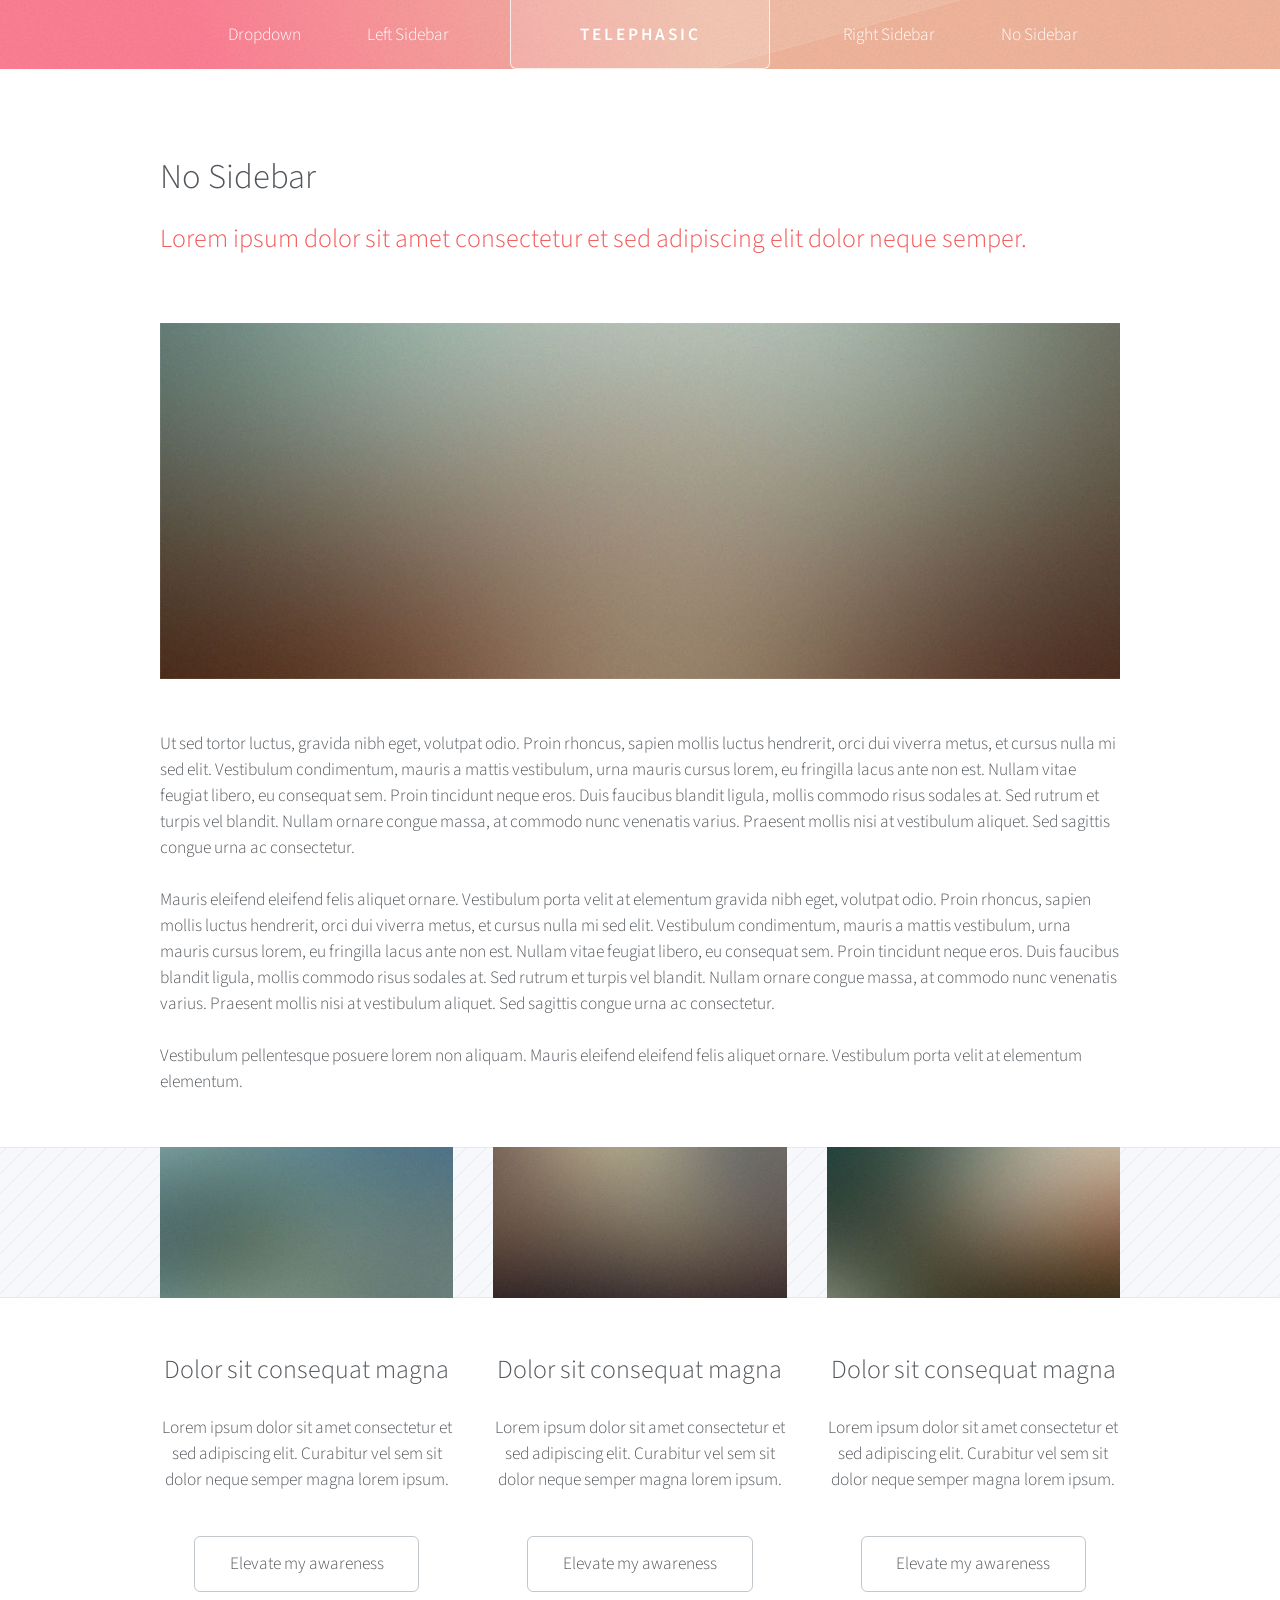
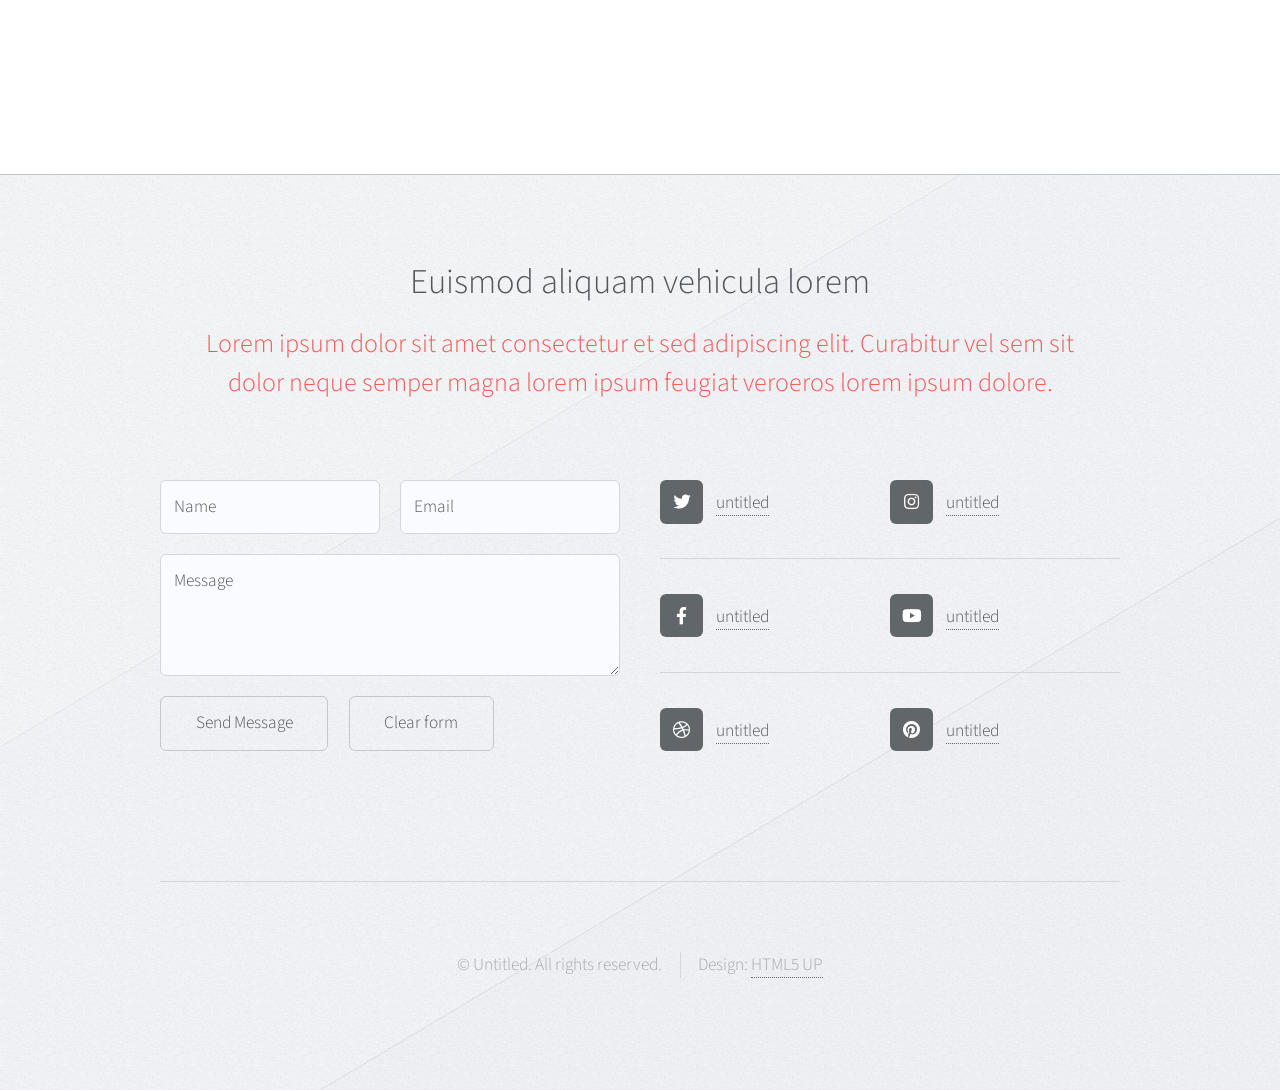
==== no-sidebar.html @ e4dc63d0 "init template" ====
<!DOCTYPE HTML>
<!--
	Telephasic by HTML5 UP
	html5up.net | @ajlkn
	Free for personal and commercial use under the CCA 3.0 license (html5up.net/license)
-->
<html>
	<head>
		<title>Telephasic by HTML5 UP</title>
		<meta charset="utf-8" />
		<meta name="viewport" content="width=device-width, initial-scale=1, user-scalable=no" />
		<link rel="stylesheet" href="assets/css/main.css" />
	</head>
	<body class="no-sidebar is-preload">
		<div id="page-wrapper">

			<!-- Header -->
				<div id="header-wrapper">
					<div id="header" class="container">

						<!-- Logo -->
							<h1 id="logo"><a href="index.html">Telephasic</a></h1>

						<!-- Nav -->
							<nav id="nav">
								<ul>
									<li>
										<a href="#">Dropdown</a>
										<ul>
											<li><a href="#">Lorem ipsum dolor</a></li>
											<li><a href="#">Magna phasellus</a></li>
											<li><a href="#">Etiam dolore nisl</a></li>
											<li>
												<a href="#">Phasellus consequat</a>
												<ul>
													<li><a href="#">Lorem ipsum dolor</a></li>
													<li><a href="#">Phasellus consequat</a></li>
													<li><a href="#">Magna phasellus</a></li>
													<li><a href="#">Etiam dolore nisl</a></li>
												</ul>
											</li>
											<li><a href="#">Veroeros feugiat</a></li>
										</ul>
									</li>
									<li><a href="left-sidebar.html">Left Sidebar</a></li>
									<li class="break"><a href="right-sidebar.html">Right Sidebar</a></li>
									<li><a href="no-sidebar.html">No Sidebar</a></li>
								</ul>
							</nav>

					</div>
				</div>

			<!-- Main -->
				<div class="wrapper">
					<div class="container" id="main">

						<!-- Content -->
							<article id="content">
								<header>
									<h2>No Sidebar</h2>
									<p>Lorem ipsum dolor sit amet consectetur et sed adipiscing elit
									dolor neque semper.</p>
								</header>
								<a href="#" class="image featured"><img src="images/pic06.jpg" alt="" /></a>
								<p>Ut sed tortor luctus, gravida nibh eget, volutpat odio. Proin rhoncus, sapien
								mollis luctus hendrerit, orci dui viverra metus, et cursus nulla mi sed elit. Vestibulum
								condimentum, mauris a mattis vestibulum, urna mauris cursus lorem, eu fringilla lacus
								ante non est. Nullam vitae feugiat libero, eu consequat sem. Proin tincidunt neque
								eros. Duis faucibus blandit ligula, mollis commodo risus sodales at. Sed rutrum et
								turpis vel blandit. Nullam ornare congue massa, at commodo nunc venenatis varius.
								Praesent mollis nisi at vestibulum aliquet. Sed sagittis congue urna ac consectetur.</p>
								<p>Mauris eleifend eleifend felis aliquet ornare. Vestibulum porta velit at elementum
								gravida nibh eget, volutpat odio. Proin rhoncus, sapien
								mollis luctus hendrerit, orci dui viverra metus, et cursus nulla mi sed elit. Vestibulum
								condimentum, mauris a mattis vestibulum, urna mauris cursus lorem, eu fringilla lacus
								ante non est. Nullam vitae feugiat libero, eu consequat sem. Proin tincidunt neque
								eros. Duis faucibus blandit ligula, mollis commodo risus sodales at. Sed rutrum et
								turpis vel blandit. Nullam ornare congue massa, at commodo nunc venenatis varius.
								Praesent mollis nisi at vestibulum aliquet. Sed sagittis congue urna ac consectetur.</p>
								<p>Vestibulum pellentesque posuere lorem non aliquam. Mauris eleifend eleifend
								felis aliquet ornare. Vestibulum porta velit at elementum elementum.</p>
							</article>

						<div class="row features">
							<section class="col-4 col-12-narrower feature">
								<div class="image-wrapper first">
									<a href="#" class="image featured"><img src="images/pic03.jpg" alt="" /></a>
								</div>
								<header>
									<h3>Dolor sit consequat magna</h3>
								</header>
								<p>Lorem ipsum dolor sit amet consectetur et sed adipiscing elit. Curabitur
								vel sem sit dolor neque semper magna lorem ipsum.</p>
								<ul class="actions">
									<li><a href="#" class="button">Elevate my awareness</a></li>
								</ul>
							</section>
							<section class="col-4 col-12-narrower feature">
								<div class="image-wrapper">
									<a href="#" class="image featured"><img src="images/pic04.jpg" alt="" /></a>
								</div>
								<header>
									<h3>Dolor sit consequat magna</h3>
								</header>
								<p>Lorem ipsum dolor sit amet consectetur et sed adipiscing elit. Curabitur
								vel sem sit dolor neque semper magna lorem ipsum.</p>
								<ul class="actions">
									<li><a href="#" class="button">Elevate my awareness</a></li>
								</ul>
							</section>
							<section class="col-4 col-12-narrower feature">
								<div class="image-wrapper">
									<a href="#" class="image featured"><img src="images/pic05.jpg" alt="" /></a>
								</div>
								<header>
									<h3>Dolor sit consequat magna</h3>
								</header>
								<p>Lorem ipsum dolor sit amet consectetur et sed adipiscing elit. Curabitur
								vel sem sit dolor neque semper magna lorem ipsum.</p>
								<ul class="actions">
									<li><a href="#" class="button">Elevate my awareness</a></li>
								</ul>
							</section>
						</div>
					</div>
				</div>

			<!-- Footer -->
				<div id="footer-wrapper">
					<div id="footer" class="container">
						<header class="major">
							<h2>Euismod aliquam vehicula lorem</h2>
							<p>Lorem ipsum dolor sit amet consectetur et sed adipiscing elit. Curabitur vel sem sit<br />
							dolor neque semper magna lorem ipsum feugiat veroeros lorem ipsum dolore.</p>
						</header>
						<div class="row">
							<section class="col-6 col-12-narrower">
								<form method="post" action="#">
									<div class="row gtr-50">
										<div class="col-6 col-12-mobile">
											<input name="name" placeholder="Name" type="text" />
										</div>
										<div class="col-6 col-12-mobile">
											<input name="email" placeholder="Email" type="text" />
										</div>
										<div class="col-12">
											<textarea name="message" placeholder="Message"></textarea>
										</div>
										<div class="col-12">
											<ul class="actions">
												<li><input type="submit" value="Send Message" /></li>
												<li><input type="reset" value="Clear form" /></li>
											</ul>
										</div>
									</div>
								</form>
							</section>
							<section class="col-6 col-12-narrower">
								<div class="row gtr-0">
									<ul class="divided icons col-6 col-12-mobile">
										<li class="icon brands fa-twitter"><a href="#"><span class="extra">twitter.com/</span>untitled</a></li>
										<li class="icon brands fa-facebook-f"><a href="#"><span class="extra">facebook.com/</span>untitled</a></li>
										<li class="icon brands fa-dribbble"><a href="#"><span class="extra">dribbble.com/</span>untitled</a></li>
									</ul>
									<ul class="divided icons col-6 col-12-mobile">
										<li class="icon brands fa-instagram"><a href="#"><span class="extra">instagram.com/</span>untitled</a></li>
										<li class="icon brands fa-youtube"><a href="#"><span class="extra">youtube.com/</span>untitled</a></li>
										<li class="icon brands fa-pinterest"><a href="#"><span class="extra">pinterest.com/</span>untitled</a></li>
									</ul>
								</div>
							</section>
						</div>
					</div>
					<div id="copyright" class="container">
						<ul class="menu">
							<li>&copy; Untitled. All rights reserved.</li><li>Design: <a href="http://html5up.net">HTML5 UP</a></li>
						</ul>
					</div>
				</div>

		</div>

		<!-- Scripts -->
			<script src="assets/js/jquery.min.js"></script>
			<script src="assets/js/jquery.dropotron.min.js"></script>
			<script src="assets/js/browser.min.js"></script>
			<script src="assets/js/breakpoints.min.js"></script>
			<script src="assets/js/util.js"></script>
			<script src="assets/js/main.js"></script>

	</body>
</html>
---- assets/css/main.css ----
@import url("fontawesome-all.min.css");
@import url("https://fonts.googleapis.com/css?family=Source+Sans+Pro:300,300italic,400,400italic,600");

/*
	Telephasic by HTML5 UP
	html5up.net | @ajlkn
	Free for personal and commercial use under the CCA 3.0 license (html5up.net/license)
*/

html, body, div, span, applet, object,
iframe, h1, h2, h3, h4, h5, h6, p, blockquote,
pre, a, abbr, acronym, address, big, cite,
code, del, dfn, em, img, ins, kbd, q, s, samp,
small, strike, strong, sub, sup, tt, var, b,
u, i, center, dl, dt, dd, ol, ul, li, fieldset,
form, label, legend, table, caption, tbody,
tfoot, thead, tr, th, td, article, aside,
canvas, details, embed, figure, figcaption,
footer, header, hgroup, menu, nav, output, ruby,
section, summary, time, mark, audio, video {
	margin: 0;
	padding: 0;
	border: 0;
	font-size: 100%;
	font: inherit;
	vertical-align: baseline;}

article, aside, details, figcaption, figure,
footer, header, hgroup, menu, nav, section {
	display: block;}

body {
	line-height: 1;
}

ol, ul {
	list-style: none;
}

blockquote, q {
	quotes: none;
}

	blockquote:before, blockquote:after, q:before, q:after {
		content: '';
		content: none;
	}

table {
	border-collapse: collapse;
	border-spacing: 0;
}

body {
	-webkit-text-size-adjust: none;
}

mark {
	background-color: transparent;
	color: inherit;
}

input::-moz-focus-inner {
	border: 0;
	padding: 0;
}

input, select, textarea {
	-moz-appearance: none;
	-webkit-appearance: none;
	-ms-appearance: none;
	appearance: none;
}

/* Basic */

	@-ms-viewport {
		width: device-width;
	}

	html {
		box-sizing: border-box;
	}

	*, *:before, *:after {
		box-sizing: inherit;
	}

	body {
		background: #f5f7fa;
		font-family: 'Source Sans Pro', sans-serif;
		font-weight: 300;
		color: #52575c;
		line-height: 1.75em;
		font-size: 14pt;
	}

		body.is-preload *, body.is-preload *:before, body.is-preload *:after {
			-moz-animation: none !important;
			-webkit-animation: none !important;
			-ms-animation: none !important;
			animation: none !important;
			-moz-transition: none !important;
			-webkit-transition: none !important;
			-ms-transition: none !important;
			transition: none !important;
		}

	input, textarea, select {
		font-family: 'Source Sans Pro', sans-serif;
		font-weight: 300;
		color: #52575c;
		line-height: 1.75em;
		font-size: 15pt;
	}

	h1, h2, h3, h4, h5, h6 {
		font-weight: 300;
		color: #52575c;
	}

	h1 a, h2 a, h3 a, h4 a, h5 a, h6 a {
		color: inherit;
		text-decoration: none;
	}

	h2 {
		font-size: 2em;
		line-height: 1.25em;
	}

	h3 {
		font-size: 1.5em;
		line-height: 1.5em;
	}

	a {
		-moz-transition: color 0.25s ease-in-out, border-color 0.25s ease-in-out, background-color 0.25s ease-in-out;
		-webkit-transition: color 0.25s ease-in-out, border-color 0.25s ease-in-out, background-color 0.25s ease-in-out;
		-ms-transition: color 0.25s ease-in-out, border-color 0.25s ease-in-out, background-color 0.25s ease-in-out;
		transition: color 0.25s ease-in-out, border-color 0.25s ease-in-out, background-color 0.25s ease-in-out;
		color: inherit;
		text-decoration: none;
		border-bottom: dotted 1px #62676c;
	}

		a:hover {
			color: #f35858;
			border-bottom-color: rgba(255, 255, 255, 0);
		}

	strong, b {
		font-weight: 400;
		color: #42474c;
	}

	em, i {
		font-style: italic;
	}

	sub {
		position: relative;
		top: 0.5em;
		font-size: 0.8em;
	}

	sup {
		position: relative;
		top: -0.5em;
		font-size: 0.8em;
	}

	hr {
		border: 0;
		border-top: solid 1px #c2c7cc;
	}

	blockquote {
		border-left: solid 0.5em #c2c7cc;
		padding: 1em 0 1em 2em;
		font-style: italic;
	}

	p, ul, ol, dl, table {
		margin-bottom: 1.5em;
	}

	br.clear {
		clear: both;
	}

	.features {
		margin-bottom: 1.5em;
	}

	.feature {
		text-align: center;
	}

/* Sections/Article */

	section, article {
		margin-bottom: 3em;
	}

	section > :last-child,
	article > :last-child,
	section:last-child,
	article:last-child {
		margin-bottom: 0;
	}

	.row > section, .row > article {
		margin-bottom: 0;
	}

	header {
		margin-bottom: 1.5em;
	}

		header > p {
			display: block;
			color: #f35858;
			padding: 0.75em 0 1em 0;
			font-size: 1.5em;
			line-height: 1.5em;
		}

		header.major {
			text-align: center;
		}

/* Container */

	.container {
		margin: 0 auto;
		max-width: 100%;
		width: 1200px;
	}

		@media screen and (max-width: 1280px) {

			.container {
				width: 960px;
			}

		}

		@media screen and (max-width: 1080px) {

			.container {
				width: 100%;
			}

		}

		@media screen and (max-width: 820px) {

			.container {
				width: 100%;
			}

		}

		@media screen and (max-width: 736px) {

			.container {
				width: 100%;
			}

		}

		@media screen and (max-width: 480px) {

			.container {
				width: 100%;
			}

		}

/* Row */

	.row {
		display: flex;
		flex-wrap: wrap;
		box-sizing: border-box;
		align-items: stretch;
	}

		.row > * {
			box-sizing: border-box;
		}

		.row.gtr-uniform > * > :last-child {
			margin-bottom: 0;
		}

		.row.aln-left {
			justify-content: flex-start;
		}

		.row.aln-center {
			justify-content: center;
		}

		.row.aln-right {
			justify-content: flex-end;
		}

		.row.aln-top {
			align-items: flex-start;
		}

		.row.aln-middle {
			align-items: center;
		}

		.row.aln-bottom {
			align-items: flex-end;
		}

		.row > .imp {
			order: -1;
		}

		.row > .col-1 {
			width: 8.33333%;
		}

		.row > .off-1 {
			margin-left: 8.33333%;
		}

		.row > .col-2 {
			width: 16.66667%;
		}

		.row > .off-2 {
			margin-left: 16.66667%;
		}

		.row > .col-3 {
			width: 25%;
		}

		.row > .off-3 {
			margin-left: 25%;
		}

		.row > .col-4 {
			width: 33.33333%;
		}

		.row > .off-4 {
			margin-left: 33.33333%;
		}

		.row > .col-5 {
			width: 41.66667%;
		}

		.row > .off-5 {
			margin-left: 41.66667%;
		}

		.row > .col-6 {
			width: 50%;
		}

		.row > .off-6 {
			margin-left: 50%;
		}

		.row > .col-7 {
			width: 58.33333%;
		}

		.row > .off-7 {
			margin-left: 58.33333%;
		}

		.row > .col-8 {
			width: 66.66667%;
		}

		.row > .off-8 {
			margin-left: 66.66667%;
		}

		.row > .col-9 {
			width: 75%;
		}

		.row > .off-9 {
			margin-left: 75%;
		}

		.row > .col-10 {
			width: 83.33333%;
		}

		.row > .off-10 {
			margin-left: 83.33333%;
		}

		.row > .col-11 {
			width: 91.66667%;
		}

		.row > .off-11 {
			margin-left: 91.66667%;
		}

		.row > .col-12 {
			width: 100%;
		}

		.row > .off-12 {
			margin-left: 100%;
		}

		.row.gtr-0 {
			margin-top: 0px;
			margin-left: 0px;
		}

			.row.gtr-0 > * {
				padding: 0px 0 0 0px;
			}

			.row.gtr-0.gtr-uniform {
				margin-top: 0px;
			}

				.row.gtr-0.gtr-uniform > * {
					padding-top: 0px;
				}

		.row.gtr-25 {
			margin-top: -12.5px;
			margin-left: -12.5px;
		}

			.row.gtr-25 > * {
				padding: 12.5px 0 0 12.5px;
			}

			.row.gtr-25.gtr-uniform {
				margin-top: -12.5px;
			}

				.row.gtr-25.gtr-uniform > * {
					padding-top: 12.5px;
				}

		.row.gtr-50 {
			margin-top: -25px;
			margin-left: -25px;
		}

			.row.gtr-50 > * {
				padding: 25px 0 0 25px;
			}

			.row.gtr-50.gtr-uniform {
				margin-top: -25px;
			}

				.row.gtr-50.gtr-uniform > * {
					padding-top: 25px;
				}

		.row {
			margin-top: -50px;
			margin-left: -50px;
		}

			.row > * {
				padding: 50px 0 0 50px;
			}

			.row.gtr-uniform {
				margin-top: -50px;
			}

				.row.gtr-uniform > * {
					padding-top: 50px;
				}

		.row.gtr-150 {
			margin-top: -75px;
			margin-left: -75px;
		}

			.row.gtr-150 > * {
				padding: 75px 0 0 75px;
			}

			.row.gtr-150.gtr-uniform {
				margin-top: -75px;
			}

				.row.gtr-150.gtr-uniform > * {
					padding-top: 75px;
				}

		.row.gtr-200 {
			margin-top: -100px;
			margin-left: -100px;
		}

			.row.gtr-200 > * {
				padding: 100px 0 0 100px;
			}

			.row.gtr-200.gtr-uniform {
				margin-top: -100px;
			}

				.row.gtr-200.gtr-uniform > * {
					padding-top: 100px;
				}

		@media screen and (max-width: 1280px) {

			.row {
				display: flex;
				flex-wrap: wrap;
				box-sizing: border-box;
				align-items: stretch;
			}

				.row > * {
					box-sizing: border-box;
				}

				.row.gtr-uniform > * > :last-child {
					margin-bottom: 0;
				}

				.row.aln-left {
					justify-content: flex-start;
				}

				.row.aln-center {
					justify-content: center;
				}

				.row.aln-right {
					justify-content: flex-end;
				}

				.row.aln-top {
					align-items: flex-start;
				}

				.row.aln-middle {
					align-items: center;
				}

				.row.aln-bottom {
					align-items: flex-end;
				}

				.row > .imp-normal {
					order: -1;
				}

				.row > .col-1-normal {
					width: 8.33333%;
				}

				.row > .off-1-normal {
					margin-left: 8.33333%;
				}

				.row > .col-2-normal {
					width: 16.66667%;
				}

				.row > .off-2-normal {
					margin-left: 16.66667%;
				}

				.row > .col-3-normal {
					width: 25%;
				}

				.row > .off-3-normal {
					margin-left: 25%;
				}

				.row > .col-4-normal {
					width: 33.33333%;
				}

				.row > .off-4-normal {
					margin-left: 33.33333%;
				}

				.row > .col-5-normal {
					width: 41.66667%;
				}

				.row > .off-5-normal {
					margin-left: 41.66667%;
				}

				.row > .col-6-normal {
					width: 50%;
				}

				.row > .off-6-normal {
					margin-left: 50%;
				}

				.row > .col-7-normal {
					width: 58.33333%;
				}

				.row > .off-7-normal {
					margin-left: 58.33333%;
				}

				.row > .col-8-normal {
					width: 66.66667%;
				}

				.row > .off-8-normal {
					margin-left: 66.66667%;
				}

				.row > .col-9-normal {
					width: 75%;
				}

				.row > .off-9-normal {
					margin-left: 75%;
				}

				.row > .col-10-normal {
					width: 83.33333%;
				}

				.row > .off-10-normal {
					margin-left: 83.33333%;
				}

				.row > .col-11-normal {
					width: 91.66667%;
				}

				.row > .off-11-normal {
					margin-left: 91.66667%;
				}

				.row > .col-12-normal {
					width: 100%;
				}

				.row > .off-12-normal {
					margin-left: 100%;
				}

				.row.gtr-0 {
					margin-top: 0px;
					margin-left: 0px;
				}

					.row.gtr-0 > * {
						padding: 0px 0 0 0px;
					}

					.row.gtr-0.gtr-uniform {
						margin-top: 0px;
					}

						.row.gtr-0.gtr-uniform > * {
							padding-top: 0px;
						}

				.row.gtr-25 {
					margin-top: -10px;
					margin-left: -10px;
				}

					.row.gtr-25 > * {
						padding: 10px 0 0 10px;
					}

					.row.gtr-25.gtr-uniform {
						margin-top: -10px;
					}

						.row.gtr-25.gtr-uniform > * {
							padding-top: 10px;
						}

				.row.gtr-50 {
					margin-top: -20px;
					margin-left: -20px;
				}

					.row.gtr-50 > * {
						padding: 20px 0 0 20px;
					}

					.row.gtr-50.gtr-uniform {
						margin-top: -20px;
					}

						.row.gtr-50.gtr-uniform > * {
							padding-top: 20px;
						}

				.row {
					margin-top: -40px;
					margin-left: -40px;
				}

					.row > * {
						padding: 40px 0 0 40px;
					}

					.row.gtr-uniform {
						margin-top: -40px;
					}

						.row.gtr-uniform > * {
							padding-top: 40px;
						}

				.row.gtr-150 {
					margin-top: -60px;
					margin-left: -60px;
				}

					.row.gtr-150 > * {
						padding: 60px 0 0 60px;
					}

					.row.gtr-150.gtr-uniform {
						margin-top: -60px;
					}

						.row.gtr-150.gtr-uniform > * {
							padding-top: 60px;
						}

				.row.gtr-200 {
					margin-top: -80px;
					margin-left: -80px;
				}

					.row.gtr-200 > * {
						padding: 80px 0 0 80px;
					}

					.row.gtr-200.gtr-uniform {
						margin-top: -80px;
					}

						.row.gtr-200.gtr-uniform > * {
							padding-top: 80px;
						}

		}

		@media screen and (max-width: 1080px) {

			.row {
				display: flex;
				flex-wrap: wrap;
				box-sizing: border-box;
				align-items: stretch;
			}

				.row > * {
					box-sizing: border-box;
				}

				.row.gtr-uniform > * > :last-child {
					margin-bottom: 0;
				}

				.row.aln-left {
					justify-content: flex-start;
				}

				.row.aln-center {
					justify-content: center;
				}

				.row.aln-right {
					justify-content: flex-end;
				}

				.row.aln-top {
					align-items: flex-start;
				}

				.row.aln-middle {
					align-items: center;
				}

				.row.aln-bottom {
					align-items: flex-end;
				}

				.row > .imp-narrow {
					order: -1;
				}

				.row > .col-1-narrow {
					width: 8.33333%;
				}

				.row > .off-1-narrow {
					margin-left: 8.33333%;
				}

				.row > .col-2-narrow {
					width: 16.66667%;
				}

				.row > .off-2-narrow {
					margin-left: 16.66667%;
				}

				.row > .col-3-narrow {
					width: 25%;
				}

				.row > .off-3-narrow {
					margin-left: 25%;
				}

				.row > .col-4-narrow {
					width: 33.33333%;
				}

				.row > .off-4-narrow {
					margin-left: 33.33333%;
				}

				.row > .col-5-narrow {
					width: 41.66667%;
				}

				.row > .off-5-narrow {
					margin-left: 41.66667%;
				}

				.row > .col-6-narrow {
					width: 50%;
				}

				.row > .off-6-narrow {
					margin-left: 50%;
				}

				.row > .col-7-narrow {
					width: 58.33333%;
				}

				.row > .off-7-narrow {
					margin-left: 58.33333%;
				}

				.row > .col-8-narrow {
					width: 66.66667%;
				}

				.row > .off-8-narrow {
					margin-left: 66.66667%;
				}

				.row > .col-9-narrow {
					width: 75%;
				}

				.row > .off-9-narrow {
					margin-left: 75%;
				}

				.row > .col-10-narrow {
					width: 83.33333%;
				}

				.row > .off-10-narrow {
					margin-left: 83.33333%;
				}

				.row > .col-11-narrow {
					width: 91.66667%;
				}

				.row > .off-11-narrow {
					margin-left: 91.66667%;
				}

				.row > .col-12-narrow {
					width: 100%;
				}

				.row > .off-12-narrow {
					margin-left: 100%;
				}

				.row.gtr-0 {
					margin-top: 0px;
					margin-left: 0px;
				}

					.row.gtr-0 > * {
						padding: 0px 0 0 0px;
					}

					.row.gtr-0.gtr-uniform {
						margin-top: 0px;
					}

						.row.gtr-0.gtr-uniform > * {
							padding-top: 0px;
						}

				.row.gtr-25 {
					margin-top: -10px;
					margin-left: -10px;
				}

					.row.gtr-25 > * {
						padding: 10px 0 0 10px;
					}

					.row.gtr-25.gtr-uniform {
						margin-top: -10px;
					}

						.row.gtr-25.gtr-uniform > * {
							padding-top: 10px;
						}

				.row.gtr-50 {
					margin-top: -20px;
					margin-left: -20px;
				}

					.row.gtr-50 > * {
						padding: 20px 0 0 20px;
					}

					.row.gtr-50.gtr-uniform {
						margin-top: -20px;
					}

						.row.gtr-50.gtr-uniform > * {
							padding-top: 20px;
						}

				.row {
					margin-top: -40px;
					margin-left: -40px;
				}

					.row > * {
						padding: 40px 0 0 40px;
					}

					.row.gtr-uniform {
						margin-top: -40px;
					}

						.row.gtr-uniform > * {
							padding-top: 40px;
						}

				.row.gtr-150 {
					margin-top: -60px;
					margin-left: -60px;
				}

					.row.gtr-150 > * {
						padding: 60px 0 0 60px;
					}

					.row.gtr-150.gtr-uniform {
						margin-top: -60px;
					}

						.row.gtr-150.gtr-uniform > * {
							padding-top: 60px;
						}

				.row.gtr-200 {
					margin-top: -80px;
					margin-left: -80px;
				}

					.row.gtr-200 > * {
						padding: 80px 0 0 80px;
					}

					.row.gtr-200.gtr-uniform {
						margin-top: -80px;
					}

						.row.gtr-200.gtr-uniform > * {
							padding-top: 80px;
						}

		}

		@media screen and (max-width: 820px) {

			.row {
				display: flex;
				flex-wrap: wrap;
				box-sizing: border-box;
				align-items: stretch;
			}

				.row > * {
					box-sizing: border-box;
				}

				.row.gtr-uniform > * > :last-child {
					margin-bottom: 0;
				}

				.row.aln-left {
					justify-content: flex-start;
				}

				.row.aln-center {
					justify-content: center;
				}

				.row.aln-right {
					justify-content: flex-end;
				}

				.row.aln-top {
					align-items: flex-start;
				}

				.row.aln-middle {
					align-items: center;
				}

				.row.aln-bottom {
					align-items: flex-end;
				}

				.row > .imp-narrower {
					order: -1;
				}

				.row > .col-1-narrower {
					width: 8.33333%;
				}

				.row > .off-1-narrower {
					margin-left: 8.33333%;
				}

				.row > .col-2-narrower {
					width: 16.66667%;
				}

				.row > .off-2-narrower {
					margin-left: 16.66667%;
				}

				.row > .col-3-narrower {
					width: 25%;
				}

				.row > .off-3-narrower {
					margin-left: 25%;
				}

				.row > .col-4-narrower {
					width: 33.33333%;
				}

				.row > .off-4-narrower {
					margin-left: 33.33333%;
				}

				.row > .col-5-narrower {
					width: 41.66667%;
				}

				.row > .off-5-narrower {
					margin-left: 41.66667%;
				}

				.row > .col-6-narrower {
					width: 50%;
				}

				.row > .off-6-narrower {
					margin-left: 50%;
				}

				.row > .col-7-narrower {
					width: 58.33333%;
				}

				.row > .off-7-narrower {
					margin-left: 58.33333%;
				}

				.row > .col-8-narrower {
					width: 66.66667%;
				}

				.row > .off-8-narrower {
					margin-left: 66.66667%;
				}

				.row > .col-9-narrower {
					width: 75%;
				}

				.row > .off-9-narrower {
					margin-left: 75%;
				}

				.row > .col-10-narrower {
					width: 83.33333%;
				}

				.row > .off-10-narrower {
					margin-left: 83.33333%;
				}

				.row > .col-11-narrower {
					width: 91.66667%;
				}

				.row > .off-11-narrower {
					margin-left: 91.66667%;
				}

				.row > .col-12-narrower {
					width: 100%;
				}

				.row > .off-12-narrower {
					margin-left: 100%;
				}

				.row.gtr-0 {
					margin-top: 0px;
					margin-left: 0px;
				}

					.row.gtr-0 > * {
						padding: 0px 0 0 0px;
					}

					.row.gtr-0.gtr-uniform {
						margin-top: 0px;
					}

						.row.gtr-0.gtr-uniform > * {
							padding-top: 0px;
						}

				.row.gtr-25 {
					margin-top: -7.5px;
					margin-left: -7.5px;
				}

					.row.gtr-25 > * {
						padding: 7.5px 0 0 7.5px;
					}

					.row.gtr-25.gtr-uniform {
						margin-top: -7.5px;
					}

						.row.gtr-25.gtr-uniform > * {
							padding-top: 7.5px;
						}

				.row.gtr-50 {
					margin-top: -15px;
					margin-left: -15px;
				}

					.row.gtr-50 > * {
						padding: 15px 0 0 15px;
					}

					.row.gtr-50.gtr-uniform {
						margin-top: -15px;
					}

						.row.gtr-50.gtr-uniform > * {
							padding-top: 15px;
						}

				.row {
					margin-top: -30px;
					margin-left: -30px;
				}

					.row > * {
						padding: 30px 0 0 30px;
					}

					.row.gtr-uniform {
						margin-top: -30px;
					}

						.row.gtr-uniform > * {
							padding-top: 30px;
						}

				.row.gtr-150 {
					margin-top: -45px;
					margin-left: -45px;
				}

					.row.gtr-150 > * {
						padding: 45px 0 0 45px;
					}

					.row.gtr-150.gtr-uniform {
						margin-top: -45px;
					}

						.row.gtr-150.gtr-uniform > * {
							padding-top: 45px;
						}

				.row.gtr-200 {
					margin-top: -60px;
					margin-left: -60px;
				}

					.row.gtr-200 > * {
						padding: 60px 0 0 60px;
					}

					.row.gtr-200.gtr-uniform {
						margin-top: -60px;
					}

						.row.gtr-200.gtr-uniform > * {
							padding-top: 60px;
						}

		}

		@media screen and (max-width: 736px) {

			.row {
				display: flex;
				flex-wrap: wrap;
				box-sizing: border-box;
				align-items: stretch;
			}

				.row > * {
					box-sizing: border-box;
				}

				.row.gtr-uniform > * > :last-child {
					margin-bottom: 0;
				}

				.row.aln-left {
					justify-content: flex-start;
				}

				.row.aln-center {
					justify-content: center;
				}

				.row.aln-right {
					justify-content: flex-end;
				}

				.row.aln-top {
					align-items: flex-start;
				}

				.row.aln-middle {
					align-items: center;
				}

				.row.aln-bottom {
					align-items: flex-end;
				}

				.row > .imp-mobile {
					order: -1;
				}

				.row > .col-1-mobile {
					width: 8.33333%;
				}

				.row > .off-1-mobile {
					margin-left: 8.33333%;
				}

				.row > .col-2-mobile {
					width: 16.66667%;
				}

				.row > .off-2-mobile {
					margin-left: 16.66667%;
				}

				.row > .col-3-mobile {
					width: 25%;
				}

				.row > .off-3-mobile {
					margin-left: 25%;
				}

				.row > .col-4-mobile {
					width: 33.33333%;
				}

				.row > .off-4-mobile {
					margin-left: 33.33333%;
				}

				.row > .col-5-mobile {
					width: 41.66667%;
				}

				.row > .off-5-mobile {
					margin-left: 41.66667%;
				}

				.row > .col-6-mobile {
					width: 50%;
				}

				.row > .off-6-mobile {
					margin-left: 50%;
				}

				.row > .col-7-mobile {
					width: 58.33333%;
				}

				.row > .off-7-mobile {
					margin-left: 58.33333%;
				}

				.row > .col-8-mobile {
					width: 66.66667%;
				}

				.row > .off-8-mobile {
					margin-left: 66.66667%;
				}

				.row > .col-9-mobile {
					width: 75%;
				}

				.row > .off-9-mobile {
					margin-left: 75%;
				}

				.row > .col-10-mobile {
					width: 83.33333%;
				}

				.row > .off-10-mobile {
					margin-left: 83.33333%;
				}

				.row > .col-11-mobile {
					width: 91.66667%;
				}

				.row > .off-11-mobile {
					margin-left: 91.66667%;
				}

				.row > .col-12-mobile {
					width: 100%;
				}

				.row > .off-12-mobile {
					margin-left: 100%;
				}

				.row.gtr-0 {
					margin-top: 0px;
					margin-left: 0px;
				}

					.row.gtr-0 > * {
						padding: 0px 0 0 0px;
					}

					.row.gtr-0.gtr-uniform {
						margin-top: 0px;
					}

						.row.gtr-0.gtr-uniform > * {
							padding-top: 0px;
						}

				.row.gtr-25 {
					margin-top: -5px;
					margin-left: -5px;
				}

					.row.gtr-25 > * {
						padding: 5px 0 0 5px;
					}

					.row.gtr-25.gtr-uniform {
						margin-top: -5px;
					}

						.row.gtr-25.gtr-uniform > * {
							padding-top: 5px;
						}

				.row.gtr-50 {
					margin-top: -10px;
					margin-left: -10px;
				}

					.row.gtr-50 > * {
						padding: 10px 0 0 10px;
					}

					.row.gtr-50.gtr-uniform {
						margin-top: -10px;
					}

						.row.gtr-50.gtr-uniform > * {
							padding-top: 10px;
						}

				.row {
					margin-top: -20px;
					margin-left: -20px;
				}

					.row > * {
						padding: 20px 0 0 20px;
					}

					.row.gtr-uniform {
						margin-top: -20px;
					}

						.row.gtr-uniform > * {
							padding-top: 20px;
						}

				.row.gtr-150 {
					margin-top: -30px;
					margin-left: -30px;
				}

					.row.gtr-150 > * {
						padding: 30px 0 0 30px;
					}

					.row.gtr-150.gtr-uniform {
						margin-top: -30px;
					}

						.row.gtr-150.gtr-uniform > * {
							padding-top: 30px;
						}

				.row.gtr-200 {
					margin-top: -40px;
					margin-left: -40px;
				}

					.row.gtr-200 > * {
						padding: 40px 0 0 40px;
					}

					.row.gtr-200.gtr-uniform {
						margin-top: -40px;
					}

						.row.gtr-200.gtr-uniform > * {
							padding-top: 40px;
						}

		}

		@media screen and (max-width: 480px) {

			.row {
				display: flex;
				flex-wrap: wrap;
				box-sizing: border-box;
				align-items: stretch;
			}

				.row > * {
					box-sizing: border-box;
				}

				.row.gtr-uniform > * > :last-child {
					margin-bottom: 0;
				}

				.row.aln-left {
					justify-content: flex-start;
				}

				.row.aln-center {
					justify-content: center;
				}

				.row.aln-right {
					justify-content: flex-end;
				}

				.row.aln-top {
					align-items: flex-start;
				}

				.row.aln-middle {
					align-items: center;
				}

				.row.aln-bottom {
					align-items: flex-end;
				}

				.row > .imp-mobilep {
					order: -1;
				}

				.row > .col-1-mobilep {
					width: 8.33333%;
				}

				.row > .off-1-mobilep {
					margin-left: 8.33333%;
				}

				.row > .col-2-mobilep {
					width: 16.66667%;
				}

				.row > .off-2-mobilep {
					margin-left: 16.66667%;
				}

				.row > .col-3-mobilep {
					width: 25%;
				}

				.row > .off-3-mobilep {
					margin-left: 25%;
				}

				.row > .col-4-mobilep {
					width: 33.33333%;
				}

				.row > .off-4-mobilep {
					margin-left: 33.33333%;
				}

				.row > .col-5-mobilep {
					width: 41.66667%;
				}

				.row > .off-5-mobilep {
					margin-left: 41.66667%;
				}

				.row > .col-6-mobilep {
					width: 50%;
				}

				.row > .off-6-mobilep {
					margin-left: 50%;
				}

				.row > .col-7-mobilep {
					width: 58.33333%;
				}

				.row > .off-7-mobilep {
					margin-left: 58.33333%;
				}

				.row > .col-8-mobilep {
					width: 66.66667%;
				}

				.row > .off-8-mobilep {
					margin-left: 66.66667%;
				}

				.row > .col-9-mobilep {
					width: 75%;
				}

				.row > .off-9-mobilep {
					margin-left: 75%;
				}

				.row > .col-10-mobilep {
					width: 83.33333%;
				}

				.row > .off-10-mobilep {
					margin-left: 83.33333%;
				}

				.row > .col-11-mobilep {
					width: 91.66667%;
				}

				.row > .off-11-mobilep {
					margin-left: 91.66667%;
				}

				.row > .col-12-mobilep {
					width: 100%;
				}

				.row > .off-12-mobilep {
					margin-left: 100%;
				}

				.row.gtr-0 {
					margin-top: 0px;
					margin-left: 0px;
				}

					.row.gtr-0 > * {
						padding: 0px 0 0 0px;
					}

					.row.gtr-0.gtr-uniform {
						margin-top: 0px;
					}

						.row.gtr-0.gtr-uniform > * {
							padding-top: 0px;
						}

				.row.gtr-25 {
					margin-top: -5px;
					margin-left: -5px;
				}

					.row.gtr-25 > * {
						padding: 5px 0 0 5px;
					}

					.row.gtr-25.gtr-uniform {
						margin-top: -5px;
					}

						.row.gtr-25.gtr-uniform > * {
							padding-top: 5px;
						}

				.row.gtr-50 {
					margin-top: -10px;
					margin-left: -10px;
				}

					.row.gtr-50 > * {
						padding: 10px 0 0 10px;
					}

					.row.gtr-50.gtr-uniform {
						margin-top: -10px;
					}

						.row.gtr-50.gtr-uniform > * {
							padding-top: 10px;
						}

				.row {
					margin-top: -20px;
					margin-left: -20px;
				}

					.row > * {
						padding: 20px 0 0 20px;
					}

					.row.gtr-uniform {
						margin-top: -20px;
					}

						.row.gtr-uniform > * {
							padding-top: 20px;
						}

				.row.gtr-150 {
					margin-top: -30px;
					margin-left: -30px;
				}

					.row.gtr-150 > * {
						padding: 30px 0 0 30px;
					}

					.row.gtr-150.gtr-uniform {
						margin-top: -30px;
					}

						.row.gtr-150.gtr-uniform > * {
							padding-top: 30px;
						}

				.row.gtr-200 {
					margin-top: -40px;
					margin-left: -40px;
				}

					.row.gtr-200 > * {
						padding: 40px 0 0 40px;
					}

					.row.gtr-200.gtr-uniform {
						margin-top: -40px;
					}

						.row.gtr-200.gtr-uniform > * {
							padding-top: 40px;
						}

		}

/* Image */

	.image {
		-moz-transition: opacity 0.25s ease-in-out;
		-webkit-transition: opacity 0.25s ease-in-out;
		-ms-transition: opacity 0.25s ease-in-out;
		transition: opacity 0.25s ease-in-out;
		display: inline-block;
		outline: 0;
		border: 0;
	}

		.image img {
			display: block;
			width: 100%;
		}

		.image.fit {
			display: block;
			width: 100%;
		}

		.image.featured {
			display: block;
			width: 100%;
			margin: 0 0 3em 0;
		}

		.image.left {
			float: left;
			margin: 0 2em 2em 0;
		}

		.image.centered {
			display: block;
			margin: 0 0 3em 0;
		}

			.image.centered img {
				margin: 0 auto;
				width: auto;
			}

	a.image:hover {
		opacity: 0.85;
	}

/* List */

	ul {
		list-style: disc;
		padding-left: 1em;
	}

		ul li {
			padding-left: 0.5em;
		}

	ol {
		list-style: decimal;
		padding-left: 1.25em;
	}

		ol li {
			padding-left: 0.25em;
		}

/* Actions */

	ul.actions {
		padding-top: 1em;
		list-style: none;
		padding-left: 0;
	}

		ul.actions.major {
			text-align: center;
		}

		ul.actions li {
			display: inline-block;
			margin-left: 1em;
			padding-left: 0;
		}

			ul.actions li:first-child {
				margin-left: 0;
			}

/* Divided */

	ul.divided {
		list-style: none;
		padding-left: 0;
	}

		ul.divided li {
			border-top: solid 1px #d2d7dc;
			padding-top: 2em;
			margin-top: 2em;
			padding-left: 0;
		}

			ul.divided li:first-child {
				padding-top: 0;
				margin-top: 0;
				border-top: 0;
			}

/* Icons */

	ul.icons {
		list-style: none;
		padding-left: 0;
	}

		ul.icons li {
			padding-left: 0;
		}

			ul.icons li:before {
				display: inline-block;
				color: #fff;
				background: #61666b;
				width: 2.5em;
				height: 2.5em;
				border-radius: 0.35em;
				text-align: center;
				line-height: 2.5em;
				margin-right: 0.75em;
			}

/* Menu */

	ul.menu {
		list-style: none;
		padding-left: 0;
	}

		ul.menu li {
			display: inline-block;
			border-left: solid 1px #d2d7dc;
			padding-left: 1em;
			margin-left: 1em;
		}

			ul.menu li:first-child {
				border-left: 0;
				padding-left: 0;
				margin-left: 0;
			}

/* Form */

	form .actions {
		padding-top: 0;
	}

	form label {
		display: block;
		font-weight: 300;
		color: #52575c;
		margin: 0 0 0.5em 0;
	}

	form input[type="text"],
	form input[type="email"],
	form input[type="password"],
	form select,
	form textarea {
		-moz-transition: background-color 0.25s ease-in-out;
		-webkit-transition: background-color 0.25s ease-in-out;
		-ms-transition: background-color 0.25s ease-in-out;
		transition: background-color 0.25s ease-in-out;
		-webkit-appearance: none;
		display: block;
		background: #f9fbfe;
		border: solid 1px #d2d7dc;
		border-radius: 0.35em;
		width: 100%;
		line-height: 1.5em;
		padding: 0.75em;
	}

		form input[type="text"]:focus,
		form input[type="email"]:focus,
		form input[type="password"]:focus,
		form select:focus,
		form textarea:focus {
			background: #fff;
		}

	form textarea {
		min-height: 7em;
	}

	form ::-webkit-input-placeholder {
		color: #555 !important;
	}

	form :-moz-placeholder {
		color: #555 !important;
	}

	form ::-moz-placeholder {
		color: #555 !important;
	}

	form :-ms-input-placeholder {
		color: #555 !important;
	}

	form ::-moz-focus-inner {
		border: 0;
	}

/* Table */

	table {
		width: 100%;
	}

		table.default {
			width: 100%;
		}

			table.default tbody tr {
				border-top: solid 1px #D2D7DC;
			}

				table.default tbody tr:nth-child(2n+1) {
					background: #f9fbfe;
				}

			table.default td {
				padding: 0.5em 1em 0.5em 1em;
			}

			table.default th {
				text-align: left;
				font-weight: 400;
				padding: 0.5em 1em 0.5em 1em;
			}

			table.default tfoot {
				border-top: solid 1px #D2D7DC;
			}

/* Button */

	input[type="button"],
	input[type="submit"],
	input[type="reset"],
	button,
	.button {
		-moz-transition: color 0.25s ease-in-out, border-color 0.25s ease-in-out, background-color 0.25s ease-in-out;
		-webkit-transition: color 0.25s ease-in-out, border-color 0.25s ease-in-out, background-color 0.25s ease-in-out;
		-ms-transition: color 0.25s ease-in-out, border-color 0.25s ease-in-out, background-color 0.25s ease-in-out;
		transition: color 0.25s ease-in-out, border-color 0.25s ease-in-out, background-color 0.25s ease-in-out;
		display: inline-block;
		color: inherit;
		background: none;
		text-decoration: none;
		border: solid 1px #c2c7cc;
		border-radius: 0.35em;
		padding: 0.8em 2em 0.8em 2em;
		cursor: pointer;
		outline: 0;
	}

		input[type="button"]:hover,
		input[type="submit"]:hover,
		input[type="reset"]:hover,
		button:hover,
		.button:hover {
			color: #f35858;
			border-color: rgba(243, 88, 88, 0.5);
		}

/* Icons */

	.icon {
		text-decoration: none;
		text-decoration: none;
	}

		.icon:before {
			-moz-osx-font-smoothing: grayscale;
			-webkit-font-smoothing: antialiased;
			display: inline-block;
			font-style: normal;
			font-variant: normal;
			text-rendering: auto;
			line-height: 1;
			text-transform: none !important;
			font-family: 'Font Awesome 5 Free';
			font-weight: 400;
		}

		.icon:before {
			line-height: inherit;
		}

		.icon > .label {
			display: none;
		}

		.icon.solid:before {
			font-weight: 900;
		}

		.icon.brands:before {
			font-family: 'Font Awesome 5 Brands';
		}

/* Wrappers */

	.wrapper {
		position: relative;
		background: #fff;
		overflow-x: hidden;
		padding: 6em 0 6em 0;
	}

	.image-wrapper {
		position: relative;
	}

		.image-wrapper .image {
			position: relative;
			z-index: 2;
		}

		.image-wrapper.first:before {
			content: '';
			display: block;
			width: 2000%;
			height: 100%;
			position: absolute;
			left: -1000%;
			top: 0;
			z-index: 1;
			box-shadow: inset 0px 0px 0px 1px #e8e8e8;
			background: #f6f8fb url("images/image-wrapper.svg");
		}

	#header-wrapper {
		position: relative;
		padding: 4em 0 2em 0;
		background-image: url("images/header.svg");
		background-image: url("images/overlay.png"), url("images/header.svg"), -moz-linear-gradient(75deg, #FF7088 15%, #F2B69D 55%);
		background-image: url("images/overlay.png"), url("images/header.svg"), -webkit-linear-gradient(75deg, #FF7088 15%, #F2B69D 55%);
		background-image: url("images/overlay.png"), url("images/header.svg"), -ms-linear-gradient(75deg, #FF7088 15%, #F2B69D 55%);
		background-image: url("images/overlay.png"), url("images/header.svg"), linear-gradient(75deg, #FF7088 15%, #F2B69D 55%);
		background-color: #f08c89;
		background-size: 100% 620%;
		background-size: 128px 128px, 100% 620%, auto;
		background-repeat: repeat, no-repeat, no-repeat;
	}

	.homepage #header-wrapper {
		padding: 10em 0 6em 0;
		background-size: 128px 128px, 100% 100%, auto;
	}

	#promo-wrapper {
		position: relative;
		background-image: url("images/overlay.png"), url("../../images/promo.jpg");
		background-size: 192px 192px, cover;
		background-position: top left, center center;
		color: #fff;
		text-align: center;
		padding: 6em 0 6em 0;
	}

	#footer-wrapper {
		-webkit-transform: translate3d(0, 0, 0);
		position: relative;
		border-top: solid 1px #c2c7cc;
		padding: 6em 0 6em 0;
		background-image: url("images/overlay.png"), url("images/footer.svg");
		background-size: 128px 128px,				100% 100%;
	}

/* Header */

	#logo {
		position: absolute;
		z-index: 1;
		top: 0;
		left: 50%;
		width: 15em;
		margin-left: -7.5em;
	}

		#logo a {
			display: block;
			width: 100%;
			height: 4em;
			line-height: 4em;
			background: rgba(255, 255, 255, 0.15);
			border: solid 1px;
			border-color: #fff;
			border-color: rgba(255, 255, 255, 0.75);
			border-top: 0;
			border-radius: 0 0 0.35em 0.35em;
			color: #fff;
			display: inline-block;
			font-weight: 600;
			letter-spacing: 3px;
			text-align: center;
			text-transform: uppercase;
		}

	#nav {
		text-align: center;
		position: absolute;
		top: 0;
		left: 0;
		width: 100%;
		height: 4em;
		line-height: 4em;
	}

		#nav > ul {
			margin: 0;
		}

			#nav > ul > li {
				display: inline-block;
				margin-left: 1em;
			}

				#nav > ul > li > ul {
					display: none;
				}

				#nav > ul > li > span, #nav > ul > li > a {
					color: #fff;
					text-decoration: none;
					outline: 0;
					border: 0;
					border: solid 1px rgba(255, 255, 255, 0);
					border-radius: 0.35em;
					padding: 0.3em 1em 0.3em 1em;
					-moz-transition: border-color 0.25s ease-in-out, background-color 0.25s ease-in-out;
					-webkit-transition: border-color 0.25s ease-in-out, background-color 0.25s ease-in-out;
					-o-transition: border-color 0.25s ease-in-out, background-color 0.25s ease-in-out;
					-ms-transition: border-color 0.25s ease-in-out, background-color 0.25s ease-in-out;
					transition: border-color 0.25s ease-in-out, background-color 0.25s ease-in-out;
				}

				#nav > ul > li.active > span, #nav > ul > li.active > a {
					border-color: rgba(255, 255, 255, 0.75);
					background-color: rgba(255, 255, 255, 0.15);
					color: #fff;
				}

				#nav > ul > li:first-child {
					margin-left: 0;
				}

				#nav > ul > li.break {
					margin-left: 20em;
				}

	.dropotron {
		text-align: left;
		line-height: 2em;
		border-radius: 0.35em;
		min-width: 12em;
		background: #fff;
		line-height: 1em;
		padding: 0.85em 0 0.85em 0;
		box-shadow: 0px 1px 3px 0px rgba(0, 0, 0, 0.25);
		margin-top: -0.8em;
		list-style: none;
	}

		.dropotron a, .dropotron span {
			display: block;
			padding: 0.65em 1em 0.65em 1em;
			border-top: solid 1px #e8e8e8;
			border-bottom: 0;
		}

		.dropotron li {
			padding-left: 0;
		}

			.dropotron li:first-child > a, .dropotron li:first-child > span {
				border-top: 0;
			}

			.dropotron li.active > a, .dropotron li.active > span {
				color: #f35858;
			}

		.dropotron.level-0 {
			font-size: 0.9em;
			margin-top: 0;
		}

			.dropotron.level-0:before {
				content: '';
				position: absolute;
				top: -1em;
				width: 1em;
				height: 1em;
				border-bottom: solid 0.5em #fff;
				border-left: solid 0.5em rgba(255, 255, 255, 0);
				border-right: solid 0.5em rgba(255, 255, 255, 0);
			}

			.dropotron.level-0.center:before {
				left: 50%;
				margin-left: -0.5em;
			}

			.dropotron.level-0.left:before {
				left: 1em;
			}

			.dropotron.level-0.right:before {
				right: 1em;
			}

/* Hero */

	#hero {
		position: relative;
		color: #fff;
		text-align: center;
		z-index: 1;
	}

		#hero h2 {
			color: #fff;
			font-size: 3em;
		}

		#hero strong {
			color: inherit;
		}

		#hero header > span {
			color: #fff;
		}

		#hero p {
			font-size: 1.5em;
			line-height: 1.5em;
		}

		#hero .button {
			background: #fff;
			border-color: rgba(255, 255, 255, 0);
			color: #f08c89;
			font-size: 1.25em;
		}

			#hero .button:hover {
				border-color: rgba(255, 255, 255, 0.75);
				background-color: rgba(255, 255, 255, 0.15);
				color: #fff;
			}

		#hero a {
			color: #fff;
			border-color: #fff;
			border-color: rgba(255, 255, 255, 0.5);
		}

			#hero a:hover {
				border-color: rgba(255, 255, 255, 0);
			}

/* Promo */

	#promo {
		background: rgba(255, 255, 255, 0.05);
		border: solid 1px rgba(255, 255, 255, 0.25);
		border-radius: 0.5em;
		padding: 1.75em 2.5em 1.75em 2.5em;
		display: inline-block;
		position: relative;
		z-index: 1;
	}

		#promo h2 {
			color: #fff;
			display: inline-block;
			margin-right: 1em;
			font-size: 1.75em;
		}

		#promo .button {
			background: #fff;
			border-color: rgba(255, 255, 255, 0);
			color: #27636B;
			font-size: 1.25em;
		}

			#promo .button:hover {
				border-color: rgba(255, 255, 255, 0.75);
				background-color: rgba(255, 255, 255, 0.15);
				color: #fff;
			}

/* Main */

	#main {
		padding-bottom: 4em;
	}

/* Sidebar */

	#sidebar section {
		border-top: solid 1px #d2d7dc;
		margin-top: 3em;
		padding-top: 3em;
	}

		#sidebar section:first-child {
			border-top: 0;
			margin-top: 0;
			padding-top: 0;
		}

/* Footer */

	#footer {
		position: relative;
		z-index: 1;
	}

		#footer header.major {
			margin-bottom: 3em;
		}

/* Copyright */

	#copyright {
		position: relative;
		z-index: 1;
		text-align: center;
		border-top: solid 1px #d2d7dc;
		color: #a2a7ac;
		padding-top: 4em;
		margin-top: 6em;
	}

/* Normal */

	@media screen and (max-width: 1280px) {

		/* Basic */

			body, input, textarea, select {
				line-height: 1.5em;
				font-size: 13pt;
			}

			span.extra {
				display: none;
			}

		/* Wrappers */

			.wrapper {
				padding: 5em 0 5em 0;
			}

			#header-wrapper {
				padding: 2em 0 2em 0;
			}

			.homepage #header-wrapper {
				padding: 8em 0 4em 0;
			}

			#promo-wrapper {
				padding: 5em 0 5em 0;
			}

			#footer-wrapper {
				padding: 5em 0 5em 0;
			}

	}

/* Narrow */

	@media screen and (max-width: 1080px) {

		/* Sections/Article */

			header br {
				display: none;
			}

		/* Button */

			input[type="button"],
			input[type="submit"],
			input[type="reset"],
			button,
			.button {
				padding-left: 1.25em;
				padding-right: 1.25em;
			}

		/* Wrappers */

			.wrapper {
				padding: 4em 2em 4em 2em;
			}

			#header-wrapper {
				padding: 5em 0 1em 0;
			}

			.homepage #header-wrapper {
				padding: 5em 0 4em 0;
			}

			#promo-wrapper {
				padding: 2em;
			}

			#footer-wrapper {
				padding: 4em 2em 4em 2em;
			}

		/* Header */

			#nav {
				position: relative;
				margin: 0.5em 0 0 0;
				line-height: 2.25em;
				height: 2.25em;
			}

				#nav > ul > li {
					margin-left: 0;
				}

					#nav > ul > li.break {
						margin-left: 0;
					}

			.dropotron.level-0 {
				margin-top: 1.1em;
			}

		/* Hero */

			#hero {
				padding: 3.5em 4em 0 4em;
			}

				#hero h2 {
					font-size: 2.75em;
				}

				#hero p br {
					display: none;
				}

		/* Promo */

			#promo {
				padding: 1.75em 2.5em 1.75em 2.5em;
				display: inline-block;
			}

				#promo .button {
					font-size: 1.25em;
				}

				#promo h2 {
					display: block;
					margin: 0 0 1em 0;
					font-size: 1.5em;
				}

		/* Copyright */

			#copyright {
				padding-top: 2em;
				margin-top: 3em;
			}

	}

/* Narrower */

	@media screen and (max-width: 820px) {

		/* Basic */

			body, input, textarea, select {
				line-height: 1.5em;
				font-size: 14pt;
			}

			span.extra {
				display: inline;
			}

			.features {
				margin-bottom: 0;
			}

		/* Sections/Article */

			section, article {
				margin-bottom: 3em;
			}

			.row > section, .row > article {
				margin-bottom: 3em;
			}

			section:last-child,
			article:last-child {
				margin-bottom: 0;
			}

			.row > section:last-child,
			.row > article:last-child {
				margin-bottom: 0;
			}

		/* Menu */

			ul.menu {
				text-align: center;
			}

				ul.menu li {
					display: block;
					border: 0;
					padding: 0;
					margin: 0;
					line-height: 2em;
				}

					ul.menu li:first-child {
						border-top: 0;
					}

		/* Actions */

			ul.actions.major {
				padding-top: 2em;
			}

		/* Header */

			#nav {
				font-size: 0.9em;
			}

				#nav > ul > li > span, #nav > ul > li > a {
					padding: 0.25em 0.5em 0.25em 0.5em;
				}

		/* Hero */

			#hero h2 {
				font-size: 2.5em;
			}

		/* Main */

			#main {
				padding-bottom: 0;
			}

		/* Content */

			#content {
				margin-bottom: 3em;
			}

		/* Sidebar */

			#sidebar {
				margin-bottom: 3em;
			}

				#sidebar section {
					border-top: 0;
					margin-top: 0;
					padding-top: 1em;
				}

		/* Footer */

			#footer header.major {
				margin-bottom: 1.5em;
			}

	}

/* Mobile */

	#navPanel, #navButton {
		display: none;
	}

	@media screen and (max-width: 736px) {

		/* Basic */

			html, body {
				overflow-x: hidden;
			}

			body, input, textarea, select {
				font-size: 13pt;
				letter-spacing: 0;
			}

			h2 {
				font-size: 1.5em;
				line-height: 1.25em;
			}

		/* Sections/Article */

			header {
				margin-bottom: 1em;
			}

				header > p {
					font-size: 1em;
				}

		/* Divided */

			ul.divided li {
				padding-top: 0.75em;
				margin-top: 0.75em;
			}

		/* Wrappers */

			.wrapper {
				padding: 3em 20px 3em 20px;
			}

			#header-wrapper {
				padding: 3em 20px 20px 20px;
				text-align: center;
			}

			.homepage #header-wrapper {
				padding: 3em 20px 3em 20px;
			}

			#promo-wrapper {
				padding: 20px;
			}

			#footer-wrapper {
				padding: 3em 20px 3em 20px;
			}

		/* Header */

			#logo {
				position: relative;
			}

				#logo a {
					border: solid 1px rgba(255, 255, 255, 0.75);
					border-radius: 0.35em;
					height: 3em;
					line-height: 3em;
				}

		/* Nav */

			#nav {
				display: none;
			}

		/* Footer */

			#footer ul.divided {
				margin: 0;
			}

				#footer ul.divided li:first-child {
					border-top: solid 1px #d2d7dc;
					padding-top: 0.75em;
					margin-top: 0.75em;
				}

				#footer ul.divided:first-child li:first-child {
					border-top: 0;
					padding-top: 0;
					margin-top: 0;
				}

		/* Hero */

			#hero {
				padding: 2.5em 2em 0 2em;
			}

				#hero header {
					margin: 0 0 1.25em 0;
				}

					#hero header h2 {
						font-size: 1.5em;
					}

				#hero p {
					font-size: 1em;
				}

		/* Nav */

			#page-wrapper {
				-moz-backface-visibility: hidden;
				-webkit-backface-visibility: hidden;
				-ms-backface-visibility: hidden;
				backface-visibility: hidden;
				-moz-transition: -moz-transform 0.5s ease;
				-webkit-transition: -webkit-transform 0.5s ease;
				-ms-transition: -ms-transform 0.5s ease;
				transition: transform 0.5s ease;
				padding-bottom: 1px;
			}

			#navButton {
				-moz-backface-visibility: hidden;
				-webkit-backface-visibility: hidden;
				-ms-backface-visibility: hidden;
				backface-visibility: hidden;
				-moz-transition: -moz-transform 0.5s ease;
				-webkit-transition: -webkit-transform 0.5s ease;
				-ms-transition: -ms-transform 0.5s ease;
				transition: transform 0.5s ease;
				display: block;
				height: 44px;
				left: 0;
				position: fixed;
				top: 0;
				width: 100%;
				z-index: 10001;
			}

				#navButton .toggle {
					text-decoration: none;
					border: 0;
					height: 100%;
					left: 0;
					outline: 0;
					position: absolute;
					top: 0;
					width: 100%;
				}

					#navButton .toggle:before {
						-moz-osx-font-smoothing: grayscale;
						-webkit-font-smoothing: antialiased;
						display: inline-block;
						font-style: normal;
						font-variant: normal;
						text-rendering: auto;
						line-height: 1;
						text-transform: none !important;
						font-family: 'Font Awesome 5 Free';
						font-weight: 900;
					}

					#navButton .toggle:before {
						background: rgba(128, 132, 136, 0.35);
						border-radius: 0 0 0.35em 0.35em;
						border-top: 0;
						color: #fff;
						content: '\f0c9';
						display: block;
						font-size: 18px;
						height: 30px;
						left: 50%;
						line-height: 30px;
						margin-left: -40px;
						position: absolute;
						text-align: center;
						text-decoration: none;
						width: 80px;
					}

			#navPanel {
				-moz-backface-visibility: hidden;
				-webkit-backface-visibility: hidden;
				-ms-backface-visibility: hidden;
				backface-visibility: hidden;
				-moz-transform: translateY(-50vh);
				-webkit-transform: translateY(-50vh);
				-ms-transform: translateY(-50vh);
				transform: translateY(-50vh);
				-moz-transition: -moz-transform 0.5s ease;
				-webkit-transition: -webkit-transform 0.5s ease;
				-ms-transition: -ms-transform 0.5s ease;
				transition: transform 0.5s ease;
				background-image: url("images/overlay.png"), url("images/navPanel.svg"), -moz-linear-gradient(top, rgba(255, 255, 255, 0), rgba(0, 0, 0, 0.25));
				background-image: url("images/overlay.png"), url("images/navPanel.svg"), -webkit-linear-gradient(top, rgba(255, 255, 255, 0), rgba(0, 0, 0, 0.25));
				background-image: url("images/overlay.png"), url("images/navPanel.svg"), -ms-linear-gradient(top, rgba(255, 255, 255, 0), rgba(0, 0, 0, 0.25));
				background-image: url("images/overlay.png"), url("images/navPanel.svg"), linear-gradient(top, rgba(255, 255, 255, 0), rgba(0, 0, 0, 0.25));
				display: block;
				left: 0;
				overflow-y: auto;
				position: fixed;
				top: 0;
				width: 100%;
				height: 50vh;
				z-index: 10002;
				box-shadow: inset 0px -2px 5px 0px rgba(0, 0, 0, 0.25);
				font-size: 1em;
				background-color: #45474a;
				background-size: 128px 128px, 100% 100%, 100% 100%;
			}

				#navPanel .link {
					position: relative;
					z-index: 1;
					display: block;
					text-decoration: none;
					padding: 0.75em;
					color: #ddd;
					border: 0;
					border-top: dotted 1px rgba(255, 255, 255, 0.1);
				}

					#navPanel .link.depth-0 {
						color: #fff;
						font-weight: 400;
					}

				#navPanel .indent-1 {
					display: inline-block;
					width: 1em;
				}

				#navPanel .indent-2 {
					display: inline-block;
					width: 2em;
				}

				#navPanel .indent-3 {
					display: inline-block;
					width: 3em;
				}

				#navPanel .indent-4 {
					display: inline-block;
					width: 4em;
				}

				#navPanel .indent-5 {
					display: inline-block;
					width: 5em;
				}

				#navPanel .depth-0 {
					color: #fff;
				}

			body.navPanel-visible #page-wrapper {
				-moz-transform: translateY(50vh);
				-webkit-transform: translateY(50vh);
				-ms-transform: translateY(50vh);
				transform: translateY(50vh);
			}

			body.navPanel-visible #navButton {
				-moz-transform: translateY(50vh);
				-webkit-transform: translateY(50vh);
				-ms-transform: translateY(50vh);
				transform: translateY(50vh);
			}

			body.navPanel-visible #navPanel {
				-moz-transform: translateY(0);
				-webkit-transform: translateY(0);
				-ms-transform: translateY(0);
				transform: translateY(0);
			}

	}

/* Mobile (Portrait) */

	@media screen and (max-width: 480px) {

		/* Basic */

			body, input, textarea, select {
				font-size: 12pt;
				letter-spacing: 0;
			}

			.feature {
				text-align: left;
			}

		/* Sections/Article */

			section, article {
				margin-bottom: 2em;
			}

			.row > section,
			.row > article {
				margin-bottom: 2em;
			}

			header.major {
				text-align: left;
			}

		/* Image */

			.image {
				display: block;
			}

				.image.full, .image.left {
					float: none;
					display: block;
					width: 100%;
					margin: 0 0 1.5em 0;
				}

			.image-centered {
				float: none;
				display: block;
				width: 100%;
				margin: 0 0 1.5em 0;
			}

		/* Actions */

			ul.actions li {
				display: block;
				margin: 1em 0 0 0;
			}

				ul.actions li:first-child {
					margin-top: 0;
				}

			ul.actions.major {
				text-align: left !important;
			}

		/* Form */

			form textarea {
				min-height: 10em;
			}

		/* Button */

			input[type="button"],
			input[type="submit"],
			input[type="reset"],
			button,
			.button {
				display: block;
				width: 100%;
				text-align: center;
			}

		/* Header */

			#logo {
				position: relative;
				left: 0;
				top: 0;
				margin: 0;
				width: 100%;
			}

		/* Hero */

			#hero {
				padding: 2.5em 0 0 0;
			}

		/* Promo */

			#promo {
				padding: 20px;
			}

		/* Content */

			#content {
				margin-bottom: 2em;
			}

		/* Sidebar */

			#sidebar {
				margin-bottom: 2em;
			}

		/* Footer */

			#footer header.major {
				margin-bottom: 1em;
			}

	}
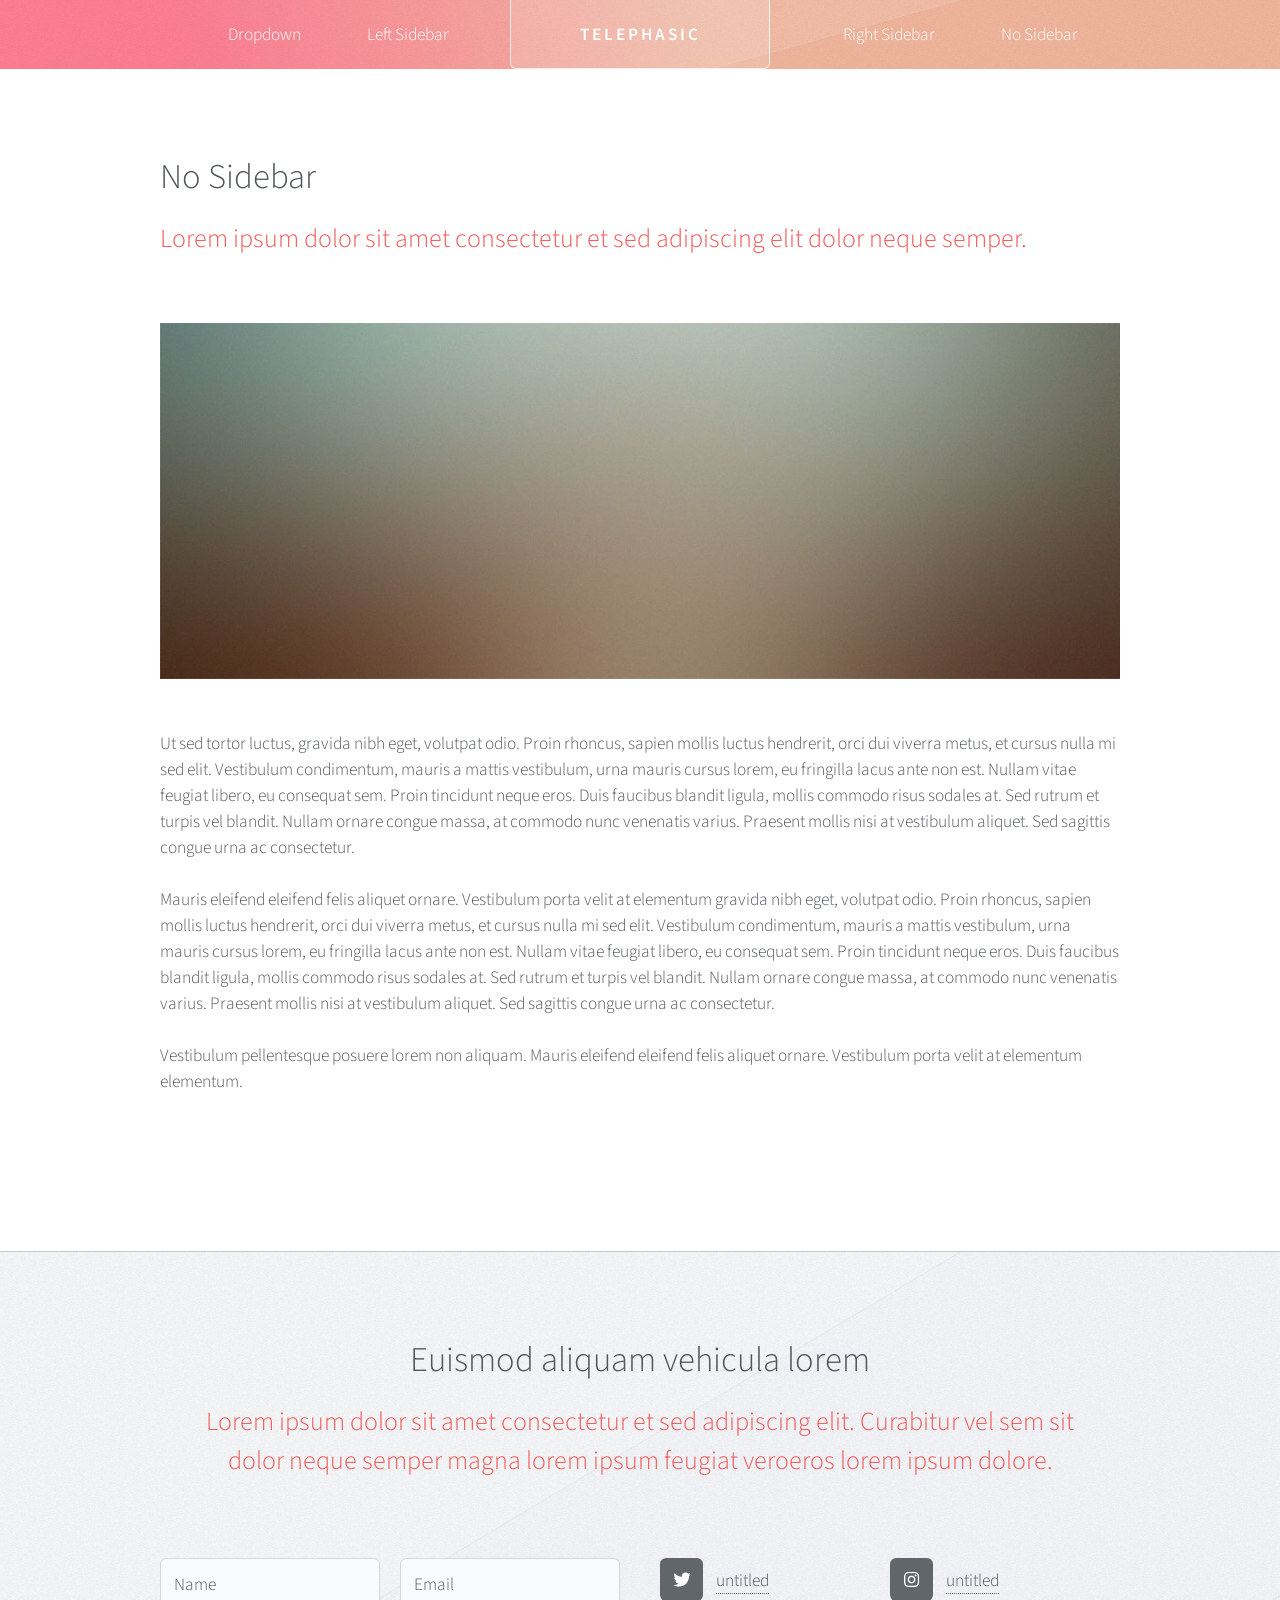
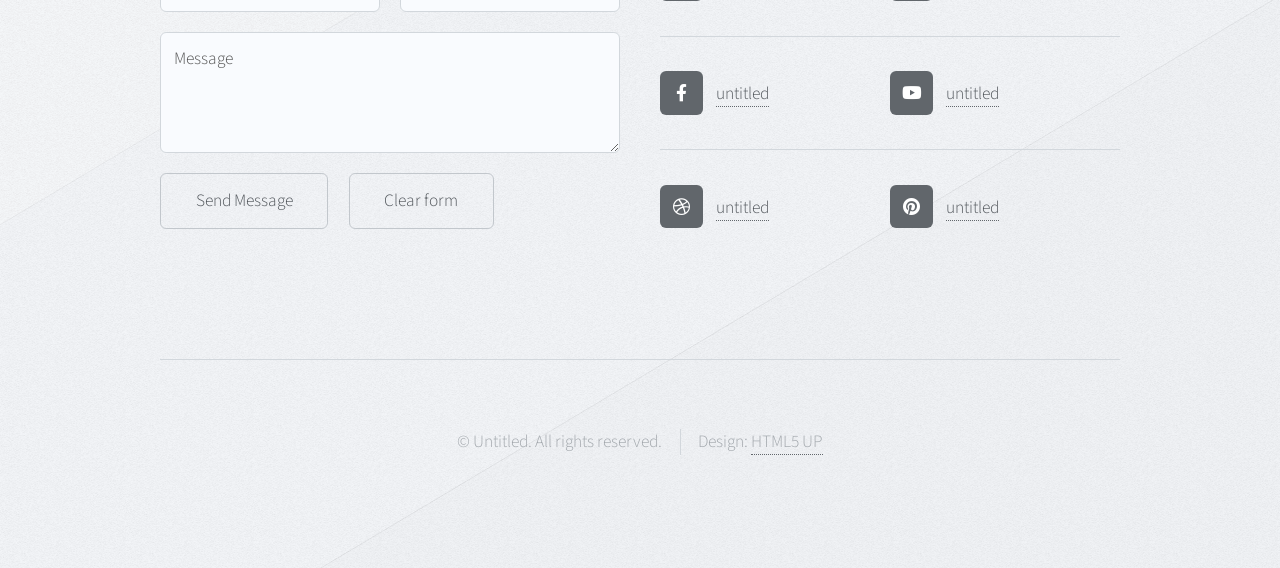
==== commit fc6c5096: "Made scaffold for content" ====
--- a/no-sidebar.html
+++ b/no-sidebar.html
@@ -81,48 +81,6 @@
 								<p>Vestibulum pellentesque posuere lorem non aliquam. Mauris eleifend eleifend
 								felis aliquet ornare. Vestibulum porta velit at elementum elementum.</p>
 							</article>
-
-						<div class="row features">
-							<section class="col-4 col-12-narrower feature">
-								<div class="image-wrapper first">
-									<a href="#" class="image featured"><img src="images/pic03.jpg" alt="" /></a>
-								</div>
-								<header>
-									<h3>Dolor sit consequat magna</h3>
-								</header>
-								<p>Lorem ipsum dolor sit amet consectetur et sed adipiscing elit. Curabitur
-								vel sem sit dolor neque semper magna lorem ipsum.</p>
-								<ul class="actions">
-									<li><a href="#" class="button">Elevate my awareness</a></li>
-								</ul>
-							</section>
-							<section class="col-4 col-12-narrower feature">
-								<div class="image-wrapper">
-									<a href="#" class="image featured"><img src="images/pic04.jpg" alt="" /></a>
-								</div>
-								<header>
-									<h3>Dolor sit consequat magna</h3>
-								</header>
-								<p>Lorem ipsum dolor sit amet consectetur et sed adipiscing elit. Curabitur
-								vel sem sit dolor neque semper magna lorem ipsum.</p>
-								<ul class="actions">
-									<li><a href="#" class="button">Elevate my awareness</a></li>
-								</ul>
-							</section>
-							<section class="col-4 col-12-narrower feature">
-								<div class="image-wrapper">
-									<a href="#" class="image featured"><img src="images/pic05.jpg" alt="" /></a>
-								</div>
-								<header>
-									<h3>Dolor sit consequat magna</h3>
-								</header>
-								<p>Lorem ipsum dolor sit amet consectetur et sed adipiscing elit. Curabitur
-								vel sem sit dolor neque semper magna lorem ipsum.</p>
-								<ul class="actions">
-									<li><a href="#" class="button">Elevate my awareness</a></li>
-								</ul>
-							</section>
-						</div>
 					</div>
 				</div>
 
--- a/assets/css/main.css
+++ b/assets/css/main.css
@@ -2285,6 +2285,7 @@
 		#hero h2 {
 			color: #fff;
 			font-size: 3em;
+			font-weight: bold;
 		}
 
 		#hero strong {
